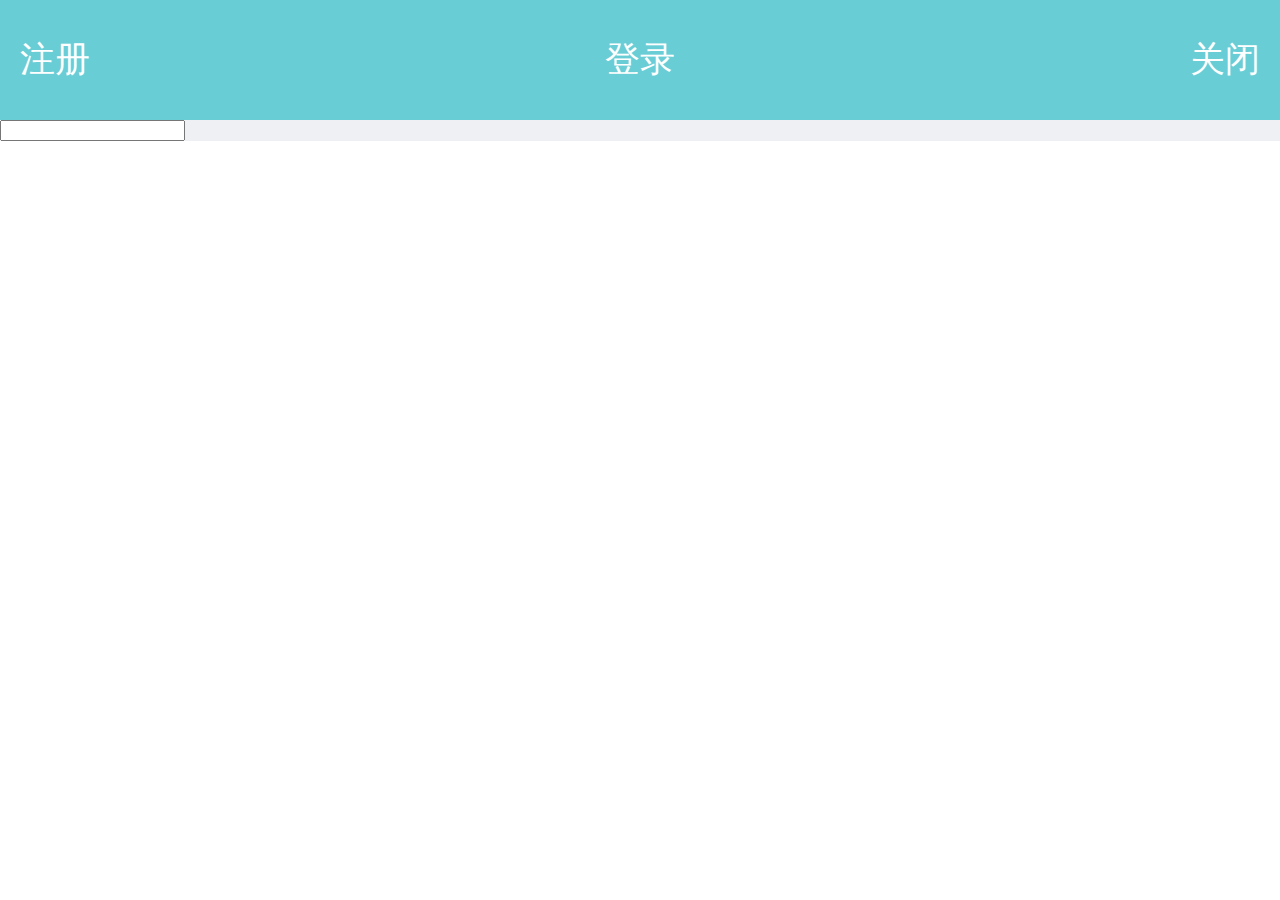
==== 登陆页面/index.html @ 5f7ab507 "no message" ====
<!DOCTYPE html>
<html lang="en">
<head>
	<meta charset="UTF-8">
	<title>注册页面</title>
	<link rel="stylesheet" href="index.css">
</head>
<body>
	<div class="load-content">
		<div class="load-title">
			<span class="load-register">注册</span>
			<span class="load-login">登录</span>
			<span class="load-close">关闭</span>
		</div>
		<div class="load-container">
			<input type="text" class="load-num">
		</div>
	</div>
</body>
</html>
---- 登陆页面/index.css ----
body,div,span{padding: 0;margin: 0;}
.load-title{height: 80px; background-color: #68cdd5; padding: 20px; line-height: 80px; text-align: center;}
.load-title span{display: inline-block; font-size: 2.2rem; color: #fff;}
.load-register{float: left;}
.load-close{float: right;}
.load-container{background-color: #eff0f4;}
.load-num{width:;}
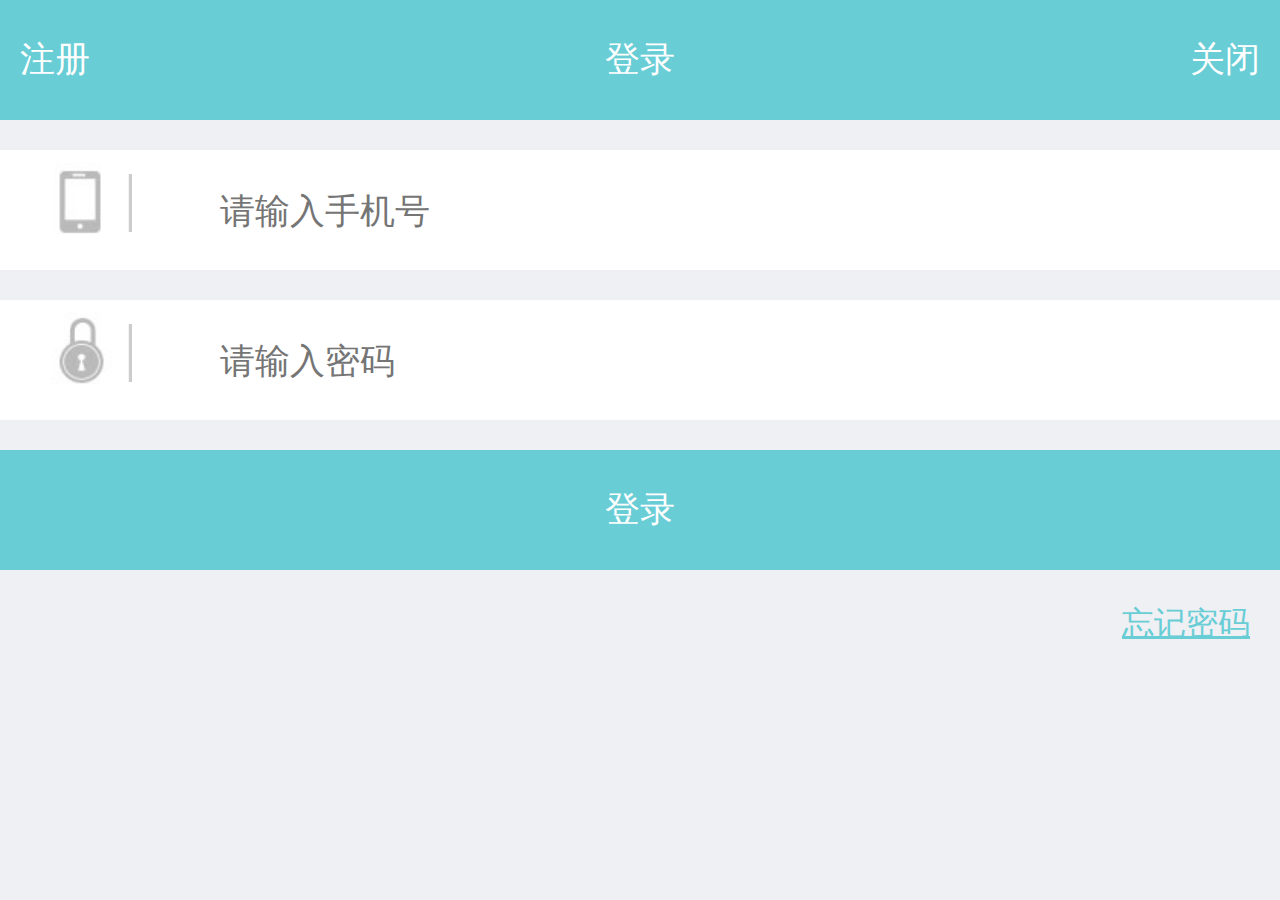
==== commit 53a102a4: "jinxuejiao" ====
--- a/登陆页面/index.html
+++ b/登陆页面/index.html
@@ -13,7 +13,22 @@
 			<span class="load-close">关闭</span>
 		</div>
 		<div class="load-container">
-			<input type="text" class="load-num">
+			<div class="load-num">
+				<div class="load-numLeft">
+					<span class="load-numImg"></span>
+					<span class="load-line">|</span>
+				</div>
+				<input type="text" class="load-numInput" placeholder="请输入手机号">
+			</div>
+			<div class="load-num">
+				<div class="load-numLeft">
+					<span class="load-numImg1"></span>
+					<span class="load-line">|</span>
+				</div>
+				<input type="password" class="load-numInput" placeholder="请输入密码">
+			</div>
+			<div class="load-btn">登录</div>
+			<p>忘记密码</p>
 		</div>
 	</div>
 </body>
--- a/登陆页面/index.css
+++ b/登陆页面/index.css
@@ -1,7 +1,17 @@
-body,div,span{padding: 0;margin: 0;}
-.load-title{height: 80px; background-color: #68cdd5; padding: 20px; line-height: 80px; text-align: center;}
+body,div,span,input{padding: 0;margin: 0;}
+html,body{background-color: #eff0f4;}
+.load-content{width: 100%;}
+.load-title{width: calc(100% - 40px); height: 80px; background-color: #68cdd5; padding: 20px; line-height: 80px; text-align: center;}
 .load-title span{display: inline-block; font-size: 2.2rem; color: #fff;}
 .load-register{float: left;}
 .load-close{float: right;}
-.load-container{background-color: #eff0f4;}
-.load-num{width:;}+.load-container{width: 100%;}
+.load-num{width: calc(100% - 80px); height: 100px; margin-top: 30px; background-color: #fff; padding: 10px 40px; display: flex;}
+.load-numLeft{width: 15%;}
+.load-numImg{display: inline-block; width: 80px; height: 72px; background: url(images/login1.jpg) no-repeat; background-size: 100%; vertical-align: middle;}
+.load-line{display: inline-block; font-size: 4rem; vertical-align: -16px; color: #ccc;/* padding: 0px 30px;*/}
+.load-numInput{border: 0; height: 100px; width: 85%; font-size: 2.4rem;} 
+input::-webkit-input-placeholder{font-size: 2.2rem;}
+.load-numImg1{display: inline-block; width: 80px; height: 72px; background: url(images/login2.jpg) no-repeat; background-size: 100%; vertical-align: middle;}
+.load-btn{height: 120px; background-color: #68cdd5; color: #fff; margin-top: 30px; font-size: 2.2rem; text-align: center; line-height: 120px;}
+.load-content p{color: #68cdd5; text-decoration: underline; font-size: 2rem; text-align: right; padding-right: 30px;}